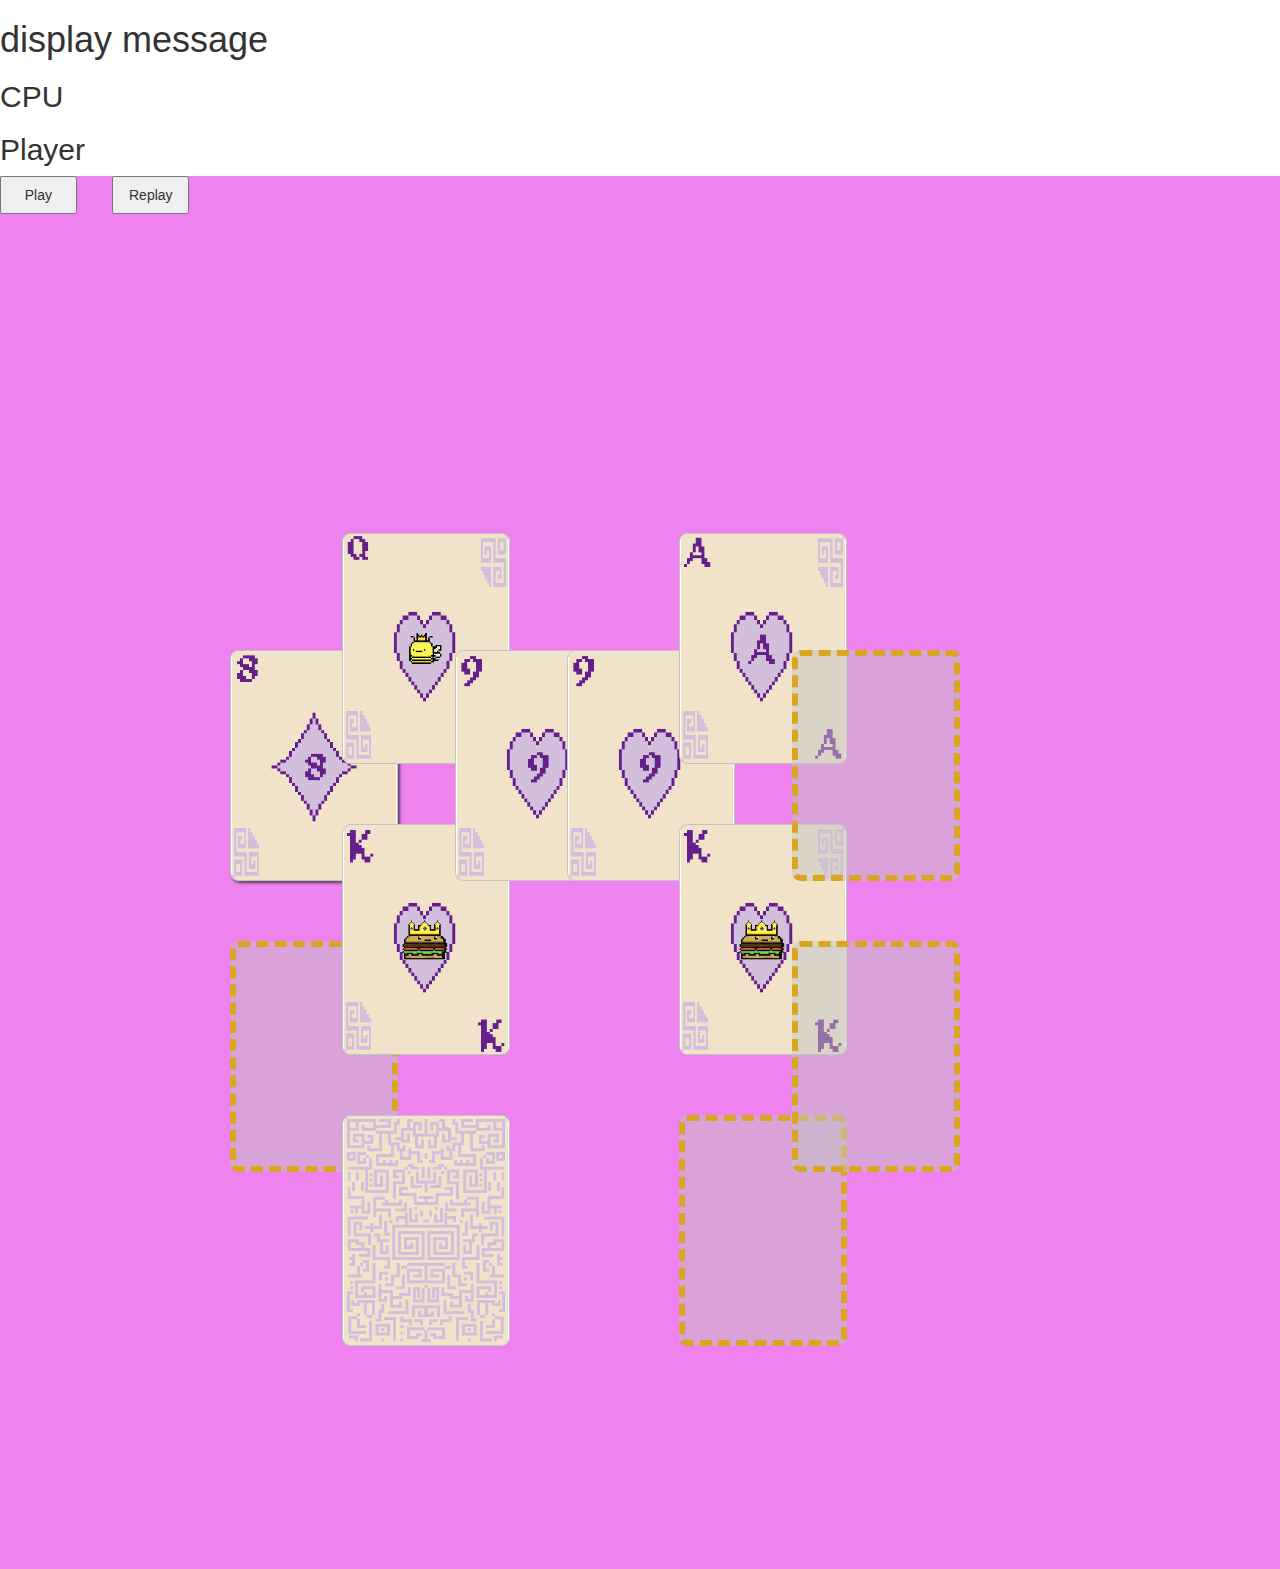
==== index.html @ 333b04a7 "shuffle and deal functions working" ====
<!DOCTYPE html>
<html lang="en">
    <head>
        <meta charset="UTF-8">
        <meta http-equiv="X-UA-Compatible" content="IE=edge">
        <meta name="viewport" content="width=device-width, initial-scale=1.0">
        <link rel="stylesheet" href="https://maxcdn.bootstrapcdn.com/bootstrap/3.3.7/css/bootstrap.min.css" integrity="sha384-BVYiiSIFeK1dGmJRAkycuHAHRg32OmUcww7on3RYdg4Va+PmSTsz/K68vbdEjh4u" crossorigin="anonymous">
        <link rel="stylesheet" href="css/cardstarter.css">
        <link rel="stylesheet" href="css/syle.css">
        <script defer src="js/app.js"></script>
        <title>This Means WAR!?!?!</title>
    </head>
    <body>
        <h1 class="displayMsg">display message</h1>
        <h2 class="cpuName">CPU</h2>
        <h2 class="playerName">Player</h2>
        <section class="gameBoard">
        <section class="PlayerPlayWin">
            <div class="card d08 xlarge shadow">cpu</div>
            <div class="card xlarge outline">cpu</div>
        </section>
        <section class = "PlayerAnte">
            <div class="card hQ xlarge"></div>
            <div class="card hK xlarge"></div>
            <div class="card xlarge back"></div>
        </section>
        <section class="playerPlaying">
            <div class="card h09 xlarge">cpu</div>
        </section>
        <section class="cpuPlaying">
            <div class="card h09 xlarge">cpu</div>
        </section>
        <section class = "cpuAnte">
            <div class="card hA xlarge"></div>
            <div class="card hK xlarge"></div>
            <div class="card xlarge outline"></div>
        </section>
        <section class="cpuPlayWin">
            <div class="card xlarge outline">cpu</div>
            <div class="card xlarge outline">cpu</div>
        </section>
</body>
<button class="playBtn" id="playBtn">Play</button> 
<button class="replayBtn" id="replayBtn">Replay</button>
</html>
---- css/cardstarter.css ----
@charset "UTF-8";
.card {
  box-sizing: border-box;
  display: inline-block;
  margin: 5px 5px 50px 5px;
  cursor: pointer;
  /* Set the card's dimensions, and size it relative to
     it's font size. */
  font-size: inherit;
  width: 4.0em;
  height: 5.5em;
  /* Add a default background color and border. */
  background-color: #fff;
  border-radius: 0.20em;
  border: 1px solid #c3c3c3;
  /* Scale and set the background settings. */
  background-repeat: no-repeat;
  background-position: center center;
  background-size: contain;
  /* "Hide" any text within the element (use text to be
     simply compliant with screen readers, etc.). */
  text-indent: 100%;
  white-space: nowrap;
  overflow: hidden;
  /* Default sizes for cards (size based off the font). */
  /* Optional styles for cards: borderless and drop shadow. */
  /* Not a card, but a card-shaped outline to represent a
     droppable place, like an empty pile. */ }
  .card.small {
    font-size: 12px; }
  .card.large {
    font-size: 26px; }
  .card.xlarge {
    font-size: 42px; }
  .card.no-border {
    border: 0; }
  .card.shadow {
    box-shadow: 2px 2px 3px 0 rgba(41, 41, 41, 0.75); }
  .card.outline {
    background-image: none;
    background-color: rgba(195, 195, 195, 0.5);
    border: 0.15em dashed #daa520; }

.card.diamonds.A,
.card.dA,
.card.♦A {
  background-image: url("../images/diamonds/diamonds-A.gif"); }

.card.diamonds.K,
.card.dK,
.card.♦K {
  background-image: url("../images/diamonds/diamonds-K.gif"); }

.card.diamonds.Q,
.card.dQ,
.card.♦Q {
  background-image: url("../images/diamonds/diamonds-Q.gif"); }

.card.diamonds.J,
.card.dJ,
.card.♦J {
  background-image: url("../images/diamonds/diamonds-J.gif"); }

.card.diamonds.r10,
.card.d10,
.card.♦10 {
  background-image: url("../images/diamonds/diamonds-r10.gif"); }

.card.diamonds.r09,
.card.d09,
.card.♦09 {
  background-image: url("../images/diamonds/diamonds-r09.gif"); }

.card.diamonds.r08,
.card.d08,
.card.♦08 {
  background-image: url("../images/diamonds/diamonds-r08.gif"); }

.card.diamonds.r07,
.card.d07,
.card.♦07 {
  background-image: url("../images/diamonds/diamonds-r07.gif"); }

.card.diamonds.r06,
.card.d06,
.card.♦06 {
  background-image: url("../images/diamonds/diamonds-r06.gif"); }

.card.diamonds.r05,
.card.d05,
.card.♦05 {
  background-image: url("../images/diamonds/diamonds-r05.gif"); }

.card.diamonds.r04,
.card.d04,
.card.♦04 {
  background-image: url("../images/diamonds/diamonds-r04.gif"); }

.card.diamonds.r03,
.card.d03,
.card.♦03 {
  background-image: url("../images/diamonds/diamonds-r03.gif"); }

.card.diamonds.r02,
.card.d02,
.card.♦02 {
  background-image: url("../images/diamonds/diamonds-r02.gif"); }

.card.hearts.A,
.card.hA,
.card.♥A {
  background-image: url("../images/hearts/hearts-A.gif"); }

.card.hearts.K,
.card.hK,
.card.♥K {
  background-image: url("../images/hearts/hearts-K.gif"); }

.card.hearts.Q,
.card.hQ,
.card.♥Q {
  background-image: url("../images/hearts/hearts-Q.gif"); }

.card.hearts.J,
.card.hJ,
.card.♥J {
  background-image: url("../images/hearts/hearts-J.gif"); }

.card.hearts.r10,
.card.h10,
.card.♥10 {
  background-image: url("../images/hearts/hearts-r10.gif"); }

.card.hearts.r09,
.card.h09,
.card.♥09 {
  background-image: url("../images/hearts/hearts-r09.gif"); }

.card.hearts.r08,
.card.h08,
.card.♥08 {
  background-image: url("../images/hearts/hearts-r08.gif"); }

.card.hearts.r07,
.card.h07,
.card.♥07 {
  background-image: url("../images/hearts/hearts-r07.gif"); }

.card.hearts.r06,
.card.h06,
.card.♥06 {
  background-image: url("../images/hearts/hearts-r06.gif"); }

.card.hearts.r05,
.card.h05,
.card.♥05 {
  background-image: url("../images/hearts/hearts-r05.gif"); }

.card.hearts.r04,
.card.h04,
.card.♥04 {
  background-image: url("../images/hearts/hearts-r04.gif"); }

.card.hearts.r03,
.card.h03,
.card.♥03 {
  background-image: url("../images/hearts/hearts-r03.gif"); }

.card.hearts.r02,
.card.h02,
.card.♥02 {
  background-image: url("../images/hearts/hearts-r02.gif"); }

.card.spades.A,
.card.sA,
.card.♠A {
  background-image: url("../images/spades/spades-A.gif"); }

.card.spades.K,
.card.sK,
.card.♠K {
  background-image: url("../images/spades/spades-K.gif"); }

.card.spades.Q,
.card.sQ,
.card.♠Q {
  background-image: url("../images/spades/spades-Q.gif"); }

.card.spades.J,
.card.sJ,
.card.♠J {
  background-image: url("../images/spades/spades-J.gif"); }

.card.spades.r10,
.card.s10,
.card.♠10 {
  background-image: url("../images/spades/spades-r10.gif"); }

.card.spades.r09,
.card.s09,
.card.♠09 {
  background-image: url("../images/spades/spades-r09.gif"); }

.card.spades.r08,
.card.s08,
.card.♠08 {
  background-image: url("../images/spades/spades-r08.gif"); }

.card.spades.r07,
.card.s07,
.card.♠07 {
  background-image: url("../images/spades/spades-r07.gif"); }

.card.spades.r06,
.card.s06,
.card.♠06 {
  background-image: url("../images/spades/spades-r06.gif"); }

.card.spades.r05,
.card.s05,
.card.♠05 {
  background-image: url("../images/spades/spades-r05.gif"); }

.card.spades.r04,
.card.s04,
.card.♠04 {
  background-image: url("../images/spades/spades-r04.gif"); }

.card.spades.r03,
.card.s03,
.card.♠03 {
  background-image: url("../images/spades/spades-r03.gif"); }

.card.spades.r02,
.card.s02,
.card.♠02 {
  background-image: url("../images/spades/spades-r02.gif"); }

.card.clubs.A,
.card.cA,
.card.♣A {
  background-image: url("../images/clubs/clubs-A.gif"); }

.card.clubs.K,
.card.cK,
.card.♣K {
  background-image: url("../images/clubs/clubs-K.gif"); }

.card.clubs.Q,
.card.cQ,
.card.♣Q {
  background-image: url("../images/clubs/clubs-Q.gif"); }

.card.clubs.J,
.card.cJ,
.card.♣J {
  background-image: url("../images/clubs/clubs-J.gif"); }

.card.clubs.r10,
.card.c10,
.card.♣10 {
  background-image: url("../images/clubs/clubs-r10.gif"); }

.card.clubs.r09,
.card.c09,
.card.♣09 {
  background-image: url("../images/clubs/clubs-r09.gif"); }

.card.clubs.r08,
.card.c08,
.card.♣08 {
  background-image: url("../images/clubs/clubs-r08.gif"); }

.card.clubs.r07,
.card.c07,
.card.♣07 {
  background-image: url("../images/clubs/clubs-r07.gif"); }

.card.clubs.r06,
.card.c06,
.card.♣06 {
  background-image: url("../images/clubs/clubs-r06.gif"); }

.card.clubs.r05,
.card.c05,
.card.♣05 {
  background-image: url("../images/clubs/clubs-r05.gif"); }

.card.clubs.r04,
.card.c04,
.card.♣04 {
  background-image: url("../images/clubs/clubs-r04.gif"); }

.card.clubs.r03,
.card.c03,
.card.♣03 {
  background-image: url("../images/clubs/clubs-r03.gif"); }

.card.clubs.r02,
.card.c02,
.card.♣02 {
  background-image: url("../images/clubs/clubs-r02.gif"); }

.card.joker {
  background-image: url("../images/jokers/joker.svg"); }

.card.joker-black {
  background-image: url("../images/jokers/joker-black.svg"); }

.card.joker-red {
  background-image: url("../images/jokers/joker-red.svg"); }

.card.back {
  background-image: url("../images/backs/back.gif"); }



/* Re-orients the cards for different directions. While
   they are symmetric, it's still important to orient
   them correctly in case text or other symbols are
   layered on them with CSS pseudo-selectors, new
   classes/rules, etc. */
.card.west,
.card.W {
  transform: rotate(90deg);
  margin: auto 0.75em; }
  .card.west.shadow,
  .card.W.shadow {
    box-shadow: 2px -2px 3px 0 rgba(41, 41, 41, 0.75); }

.card.north,
.card.N {
  transform: rotate(180deg); }
  .card.north.shadow,
  .card.N.shadow {
    box-shadow: -2px -2px 3px 0 rgba(41, 41, 41, 0.75); }

.card.east,
.card.E {
  transform: rotate(270deg);
  margin: auto 0.75em; }
  .card.east.shadow,
  .card.E.shadow {
    box-shadow: -2px 2px 3px 0 rgba(41, 41, 41, 0.75); }
---- css/syle.css ----
.gameBoard {
    background-color: violet;
    display: grid;
    grid-template-columns: repeat(12, [col-start] 8vmax);
    grid-template-rows: repeat(12, [row-start] 8vmax);
    column-gap: 10px;
   row-gap: 15px;
}


button{
max-width: 6vmax;
max-height: 3vmax;
text-align: center;
}

.PlayerPlayWin {
grid-column: 3;
grid-row: 5;
-ms-grid-row-span: 7;

}

.PlayerAnte{
    grid-column: 4;
    grid-row: 4;
    -ms-grid-row-span: 8;
}

.playerPlaying{
    grid-column: 5;
    grid-row: 5;
}

.cpuPlaying{
    grid-column: 6;
    grid-row: 5;
}

.cpuAnte{
    grid-column: 7;
    grid-row: 4;
    -ms-grid-row-span: 8;
}

.cpuPlayWin{
    grid-column: 8;
    grid-row: 5;
    -ms-grid-row-span: 7;
}
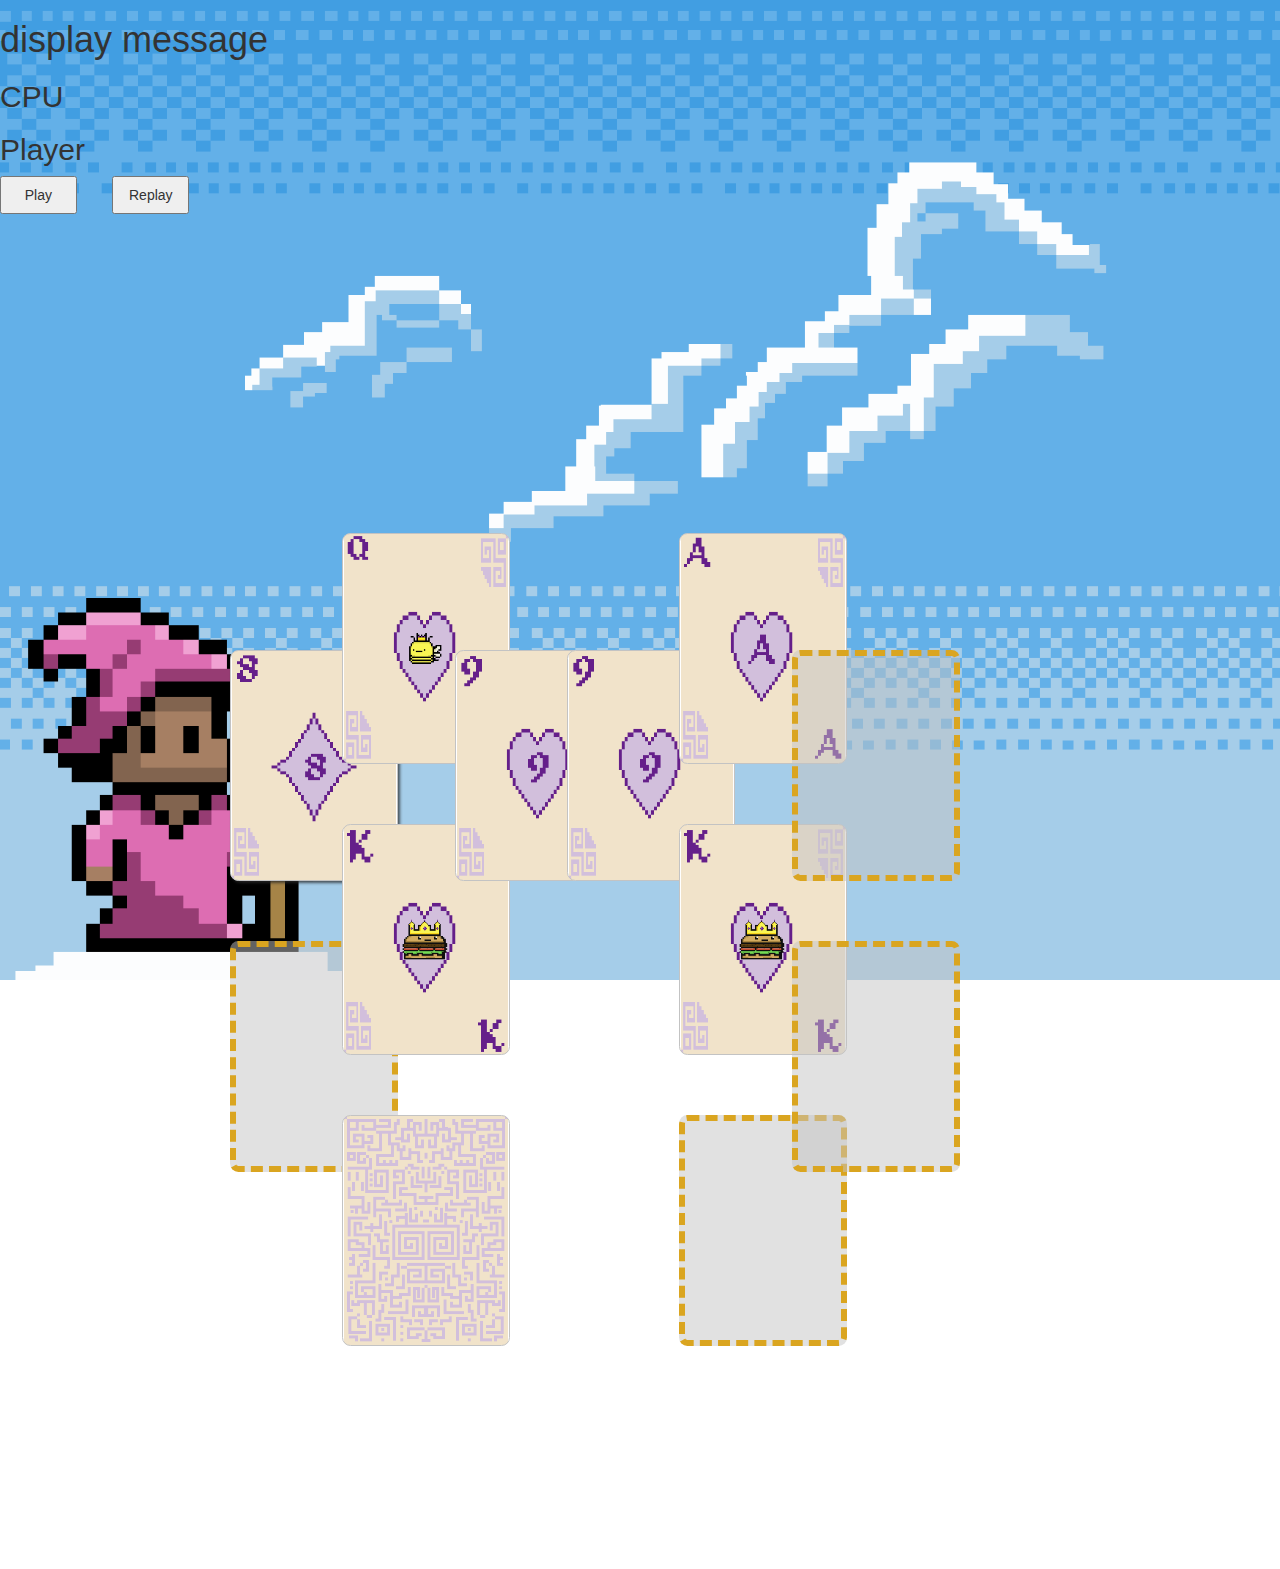
==== commit 4f72721f: "fixed decks so they discard top cards as used" ====
--- a/index.html
+++ b/index.html
@@ -25,10 +25,10 @@
             <div class="card xlarge back"></div>
         </section>
         <section class="playerPlaying">
-            <div class="card h09 xlarge">cpu</div>
+            <div id = "playerCurCard" class="card h09 xlarge">cpu</div>
         </section>
         <section class="cpuPlaying">
-            <div class="card h09 xlarge">cpu</div>
+            <div id="cpuCurCard" class="card h09 xlarge">cpu</div>
         </section>
         <section class = "cpuAnte">
             <div class="card hA xlarge"></div>
--- a/css/syle.css
+++ b/css/syle.css
@@ -1,51 +1,55 @@
 .gameBoard {
-    background-color: violet;
-    display: grid;
-    grid-template-columns: repeat(12, [col-start] 8vmax);
-    grid-template-rows: repeat(12, [row-start] 8vmax);
-    column-gap: 10px;
-   row-gap: 15px;
+  display: grid;
+  grid-template-columns: repeat(12, [col-start] 8vmax);
+  grid-template-rows: repeat(12, [row-start] 8vmax);
+  column-gap: 10px;
+  row-gap: 15px;
 }
 
-
-button{
-max-width: 6vmax;
-max-height: 3vmax;
-text-align: center;
+button {
+  max-width: 6vmax;
+  max-height: 3vmax;
+  text-align: center;
 }
 
 .PlayerPlayWin {
-grid-column: 3;
-grid-row: 5;
--ms-grid-row-span: 7;
-
+  grid-column: 3;
+  grid-row: 5;
+  -ms-grid-row-span: 7;
 }
 
-.PlayerAnte{
-    grid-column: 4;
-    grid-row: 4;
-    -ms-grid-row-span: 8;
+.PlayerAnte {
+  grid-column: 4;
+  grid-row: 4;
+  -ms-grid-row-span: 8;
 }
 
-.playerPlaying{
-    grid-column: 5;
-    grid-row: 5;
+.playerPlaying {
+  grid-column: 5;
+  grid-row: 5;
 }
 
-.cpuPlaying{
-    grid-column: 6;
-    grid-row: 5;
+.cpuPlaying {
+  grid-column: 6;
+  grid-row: 5;
 }
 
-.cpuAnte{
-    grid-column: 7;
-    grid-row: 4;
-    -ms-grid-row-span: 8;
+.cpuAnte {
+  grid-column: 7;
+  grid-row: 4;
+  -ms-grid-row-span: 8;
 }
 
-.cpuPlayWin{
-    grid-column: 8;
-    grid-row: 5;
-    -ms-grid-row-span: 7;
+.cpuPlayWin {
+  grid-column: 8;
+  grid-row: 5;
+  -ms-grid-row-span: 7;
 }
 
+body{
+  height:75vmax;
+  width: 75vmax;
+  background-image: url("../images/backgrounds/background.gif");
+  background-repeat: no-repeat;
+  background-size: cover;
+}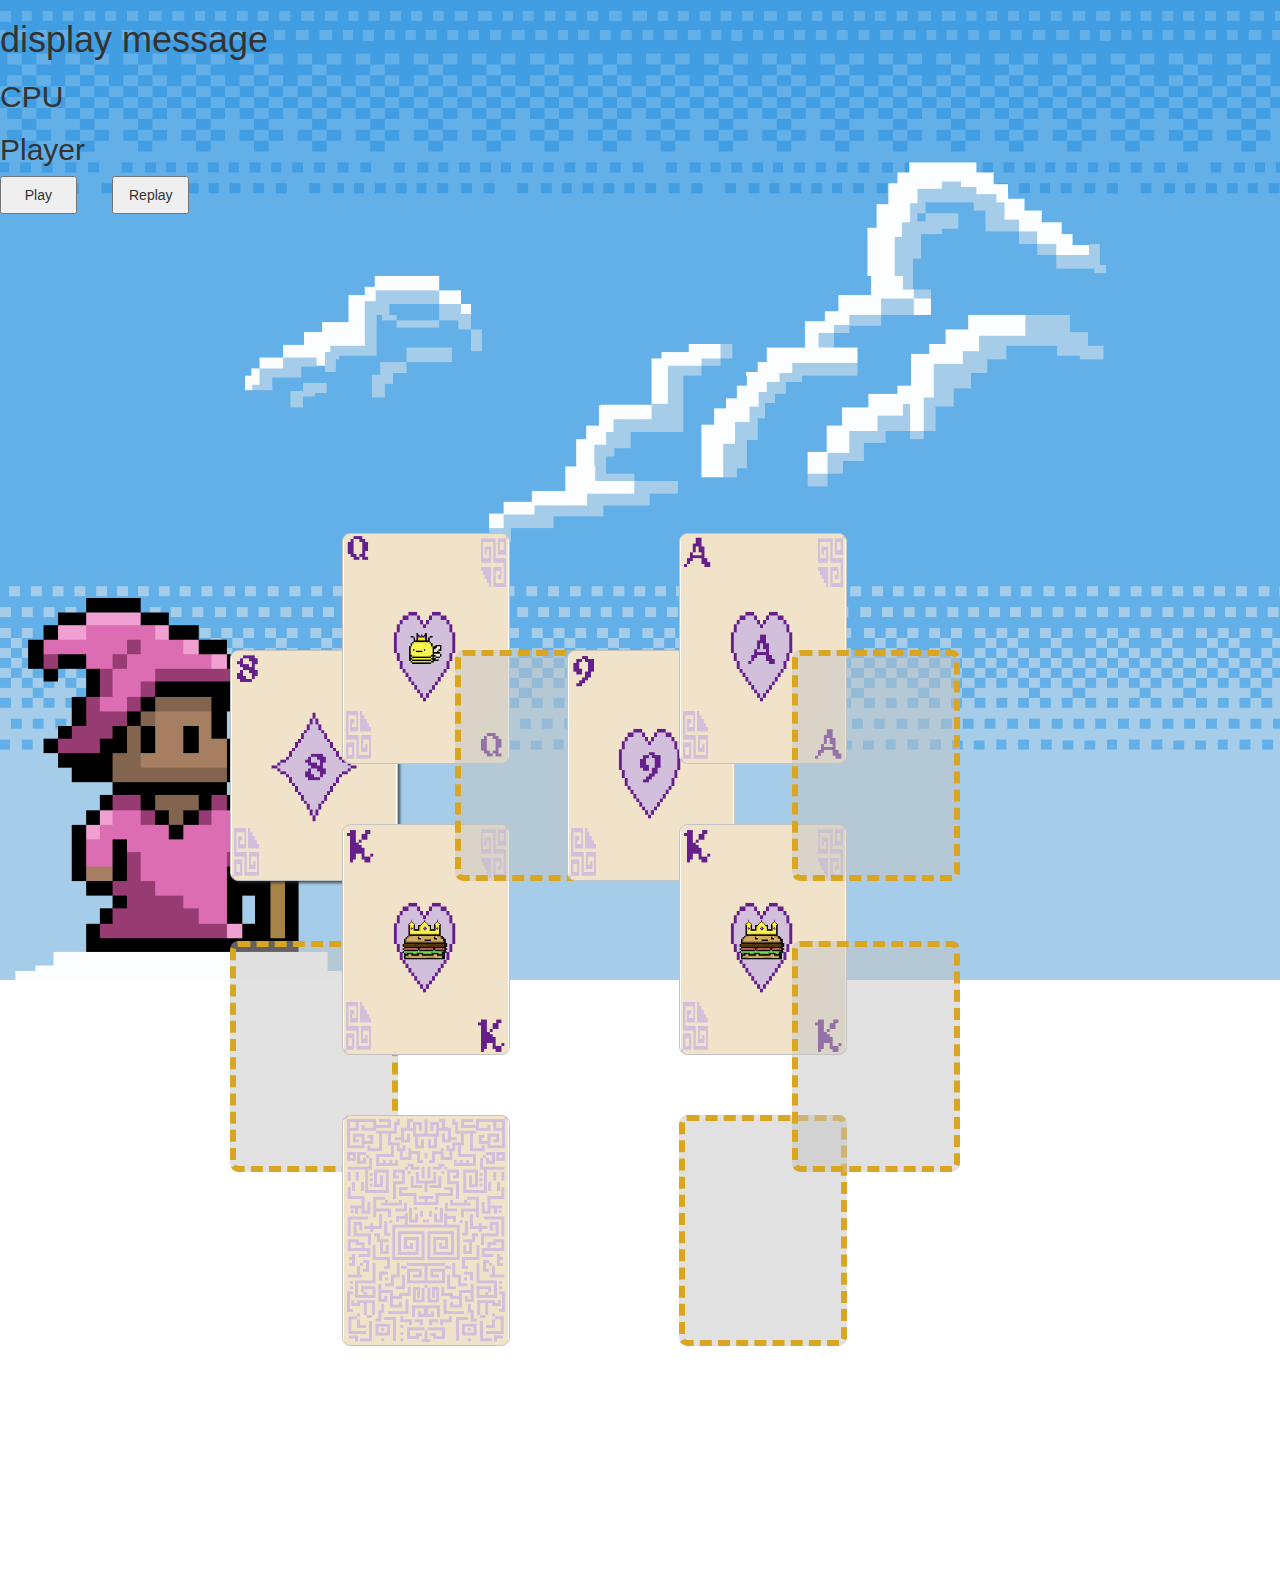
==== commit 41d0cef2: "rendering first card for player test succesful" ====
--- a/index.html
+++ b/index.html
@@ -16,28 +16,28 @@
         <h2 class="playerName">Player</h2>
         <section class="gameBoard">
         <section class="PlayerPlayWin">
-            <div class="card d08 xlarge shadow">cpu</div>
-            <div class="card xlarge outline">cpu</div>
+            <div id="playerDeck" class="card d08 xlarge shadow">cpu</div>
+            <div id="playerWin" class="card xlarge outline">cpu</div>
         </section>
         <section class = "PlayerAnte">
-            <div class="card hQ xlarge"></div>
-            <div class="card hK xlarge"></div>
-            <div class="card xlarge back"></div>
+            <div id="playerAnte1" class="card hQ xlarge"></div>
+            <div id="playerAnte2" class="card hK xlarge"></div>
+            <div  id="playerAnte3" class="card xlarge back"></div>
         </section>
         <section class="playerPlaying">
-            <div id = "playerCurCard" class="card h09 xlarge">cpu</div>
+            <div id = "playerCompCard" class="card outline xlarge">cpu</div>
         </section>
         <section class="cpuPlaying">
             <div id="cpuCurCard" class="card h09 xlarge">cpu</div>
         </section>
         <section class = "cpuAnte">
-            <div class="card hA xlarge"></div>
-            <div class="card hK xlarge"></div>
-            <div class="card xlarge outline"></div>
+            <div id="cpuAnte1" class="card hA xlarge"></div>
+            <div id="cpuAnte2" class="card hK xlarge"></div>
+            <div id="cpuAnte1" class="card xlarge outline"></div>
         </section>
         <section class="cpuPlayWin">
-            <div class="card xlarge outline">cpu</div>
-            <div class="card xlarge outline">cpu</div>
+            <div id="cpuDeck" class="card xlarge outline">cpu</div>
+            <div id="cpuWin" class="card xlarge outline">cpu</div>
         </section>
 </body>
 <button class="playBtn" id="playBtn">Play</button> 
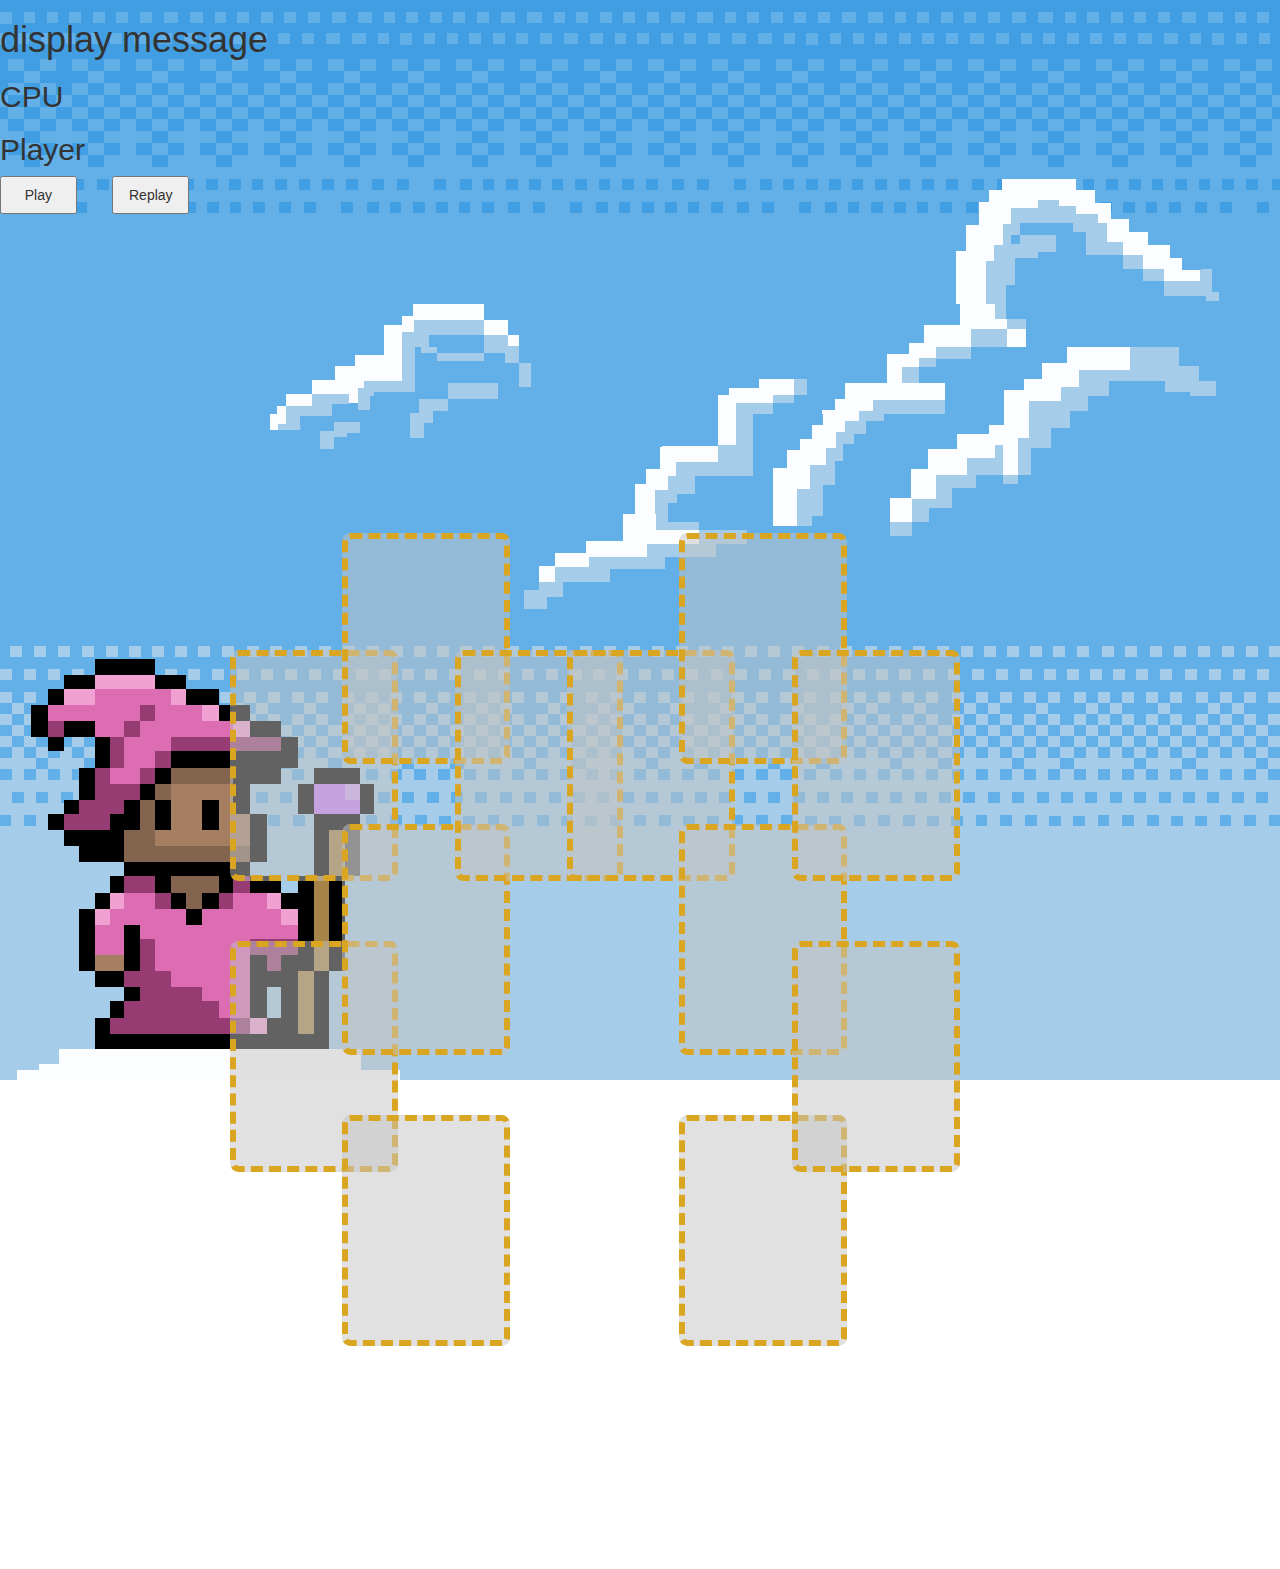
==== commit e4454a36: "still workign render function" ====
--- a/index.html
+++ b/index.html
@@ -16,28 +16,28 @@
         <h2 class="playerName">Player</h2>
         <section class="gameBoard">
         <section class="PlayerPlayWin">
-            <div id="playerDeck" class="card d08 xlarge shadow">cpu</div>
-            <div id="playerWin" class="card xlarge outline">cpu</div>
+            <div id="playerDeck" class="card xlarge outline">cpu</div>
+            <div id="playerWinDeck" class="card xlarge outline">cpu</div>
         </section>
         <section class = "PlayerAnte">
-            <div id="playerAnte1" class="card hQ xlarge"></div>
-            <div id="playerAnte2" class="card hK xlarge"></div>
-            <div  id="playerAnte3" class="card xlarge back"></div>
+            <div id="playerAnte1" class="card xlarge outline"></div>
+            <div id="playerAnte2" class="card xlarge outline"></div>
+            <div  id="playerAnte3" class="card xlarge outline"></div>
         </section>
         <section class="playerPlaying">
-            <div id = "playerCompCard" class="card outline xlarge">cpu</div>
+            <div id = "playerCompCard" class="card  xlarge outline">cpu</div>
         </section>
         <section class="cpuPlaying">
-            <div id="cpuCurCard" class="card h09 xlarge">cpu</div>
+            <div id="cpuCompCard" class="card  xlarge outline">cpu</div>
         </section>
         <section class = "cpuAnte">
-            <div id="cpuAnte1" class="card hA xlarge"></div>
-            <div id="cpuAnte2" class="card hK xlarge"></div>
+            <div id="cpuAnte1" class="card  xlarge outline"></div>
+            <div id="cpuAnte2" class="card xlarge outline"></div>
             <div id="cpuAnte1" class="card xlarge outline"></div>
         </section>
         <section class="cpuPlayWin">
             <div id="cpuDeck" class="card xlarge outline">cpu</div>
-            <div id="cpuWin" class="card xlarge outline">cpu</div>
+            <div id="cpuWinDeck" class="card xlarge outline">cpu</div>
         </section>
 </body>
 <button class="playBtn" id="playBtn">Play</button> 
--- a/css/syle.css
+++ b/css/syle.css
@@ -47,9 +47,8 @@
 }
 
 body{
-  height:75vmax;
-  width: 75vmax;
+ 
   background-image: url("../images/backgrounds/background.gif");
   background-repeat: no-repeat;
-  background-size: cover;
+
 }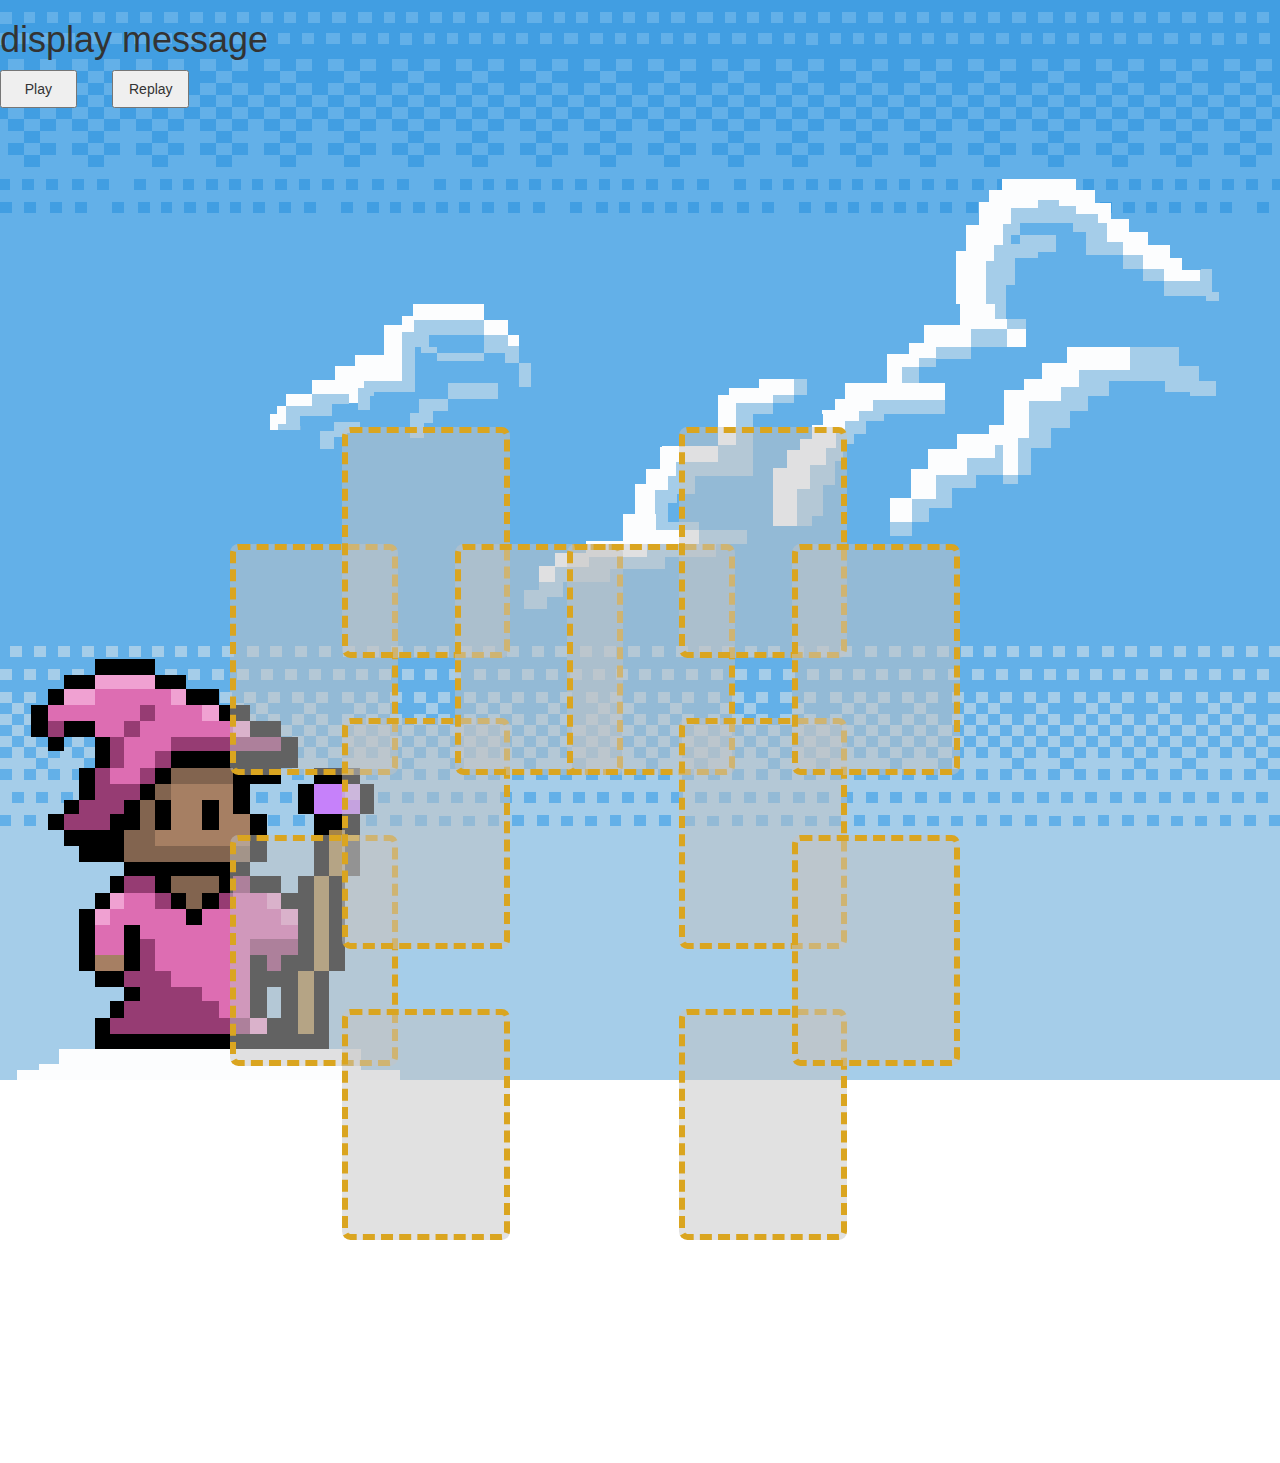
==== commit c2b33e68: "push" ====
--- a/index.html
+++ b/index.html
@@ -11,9 +11,7 @@
         <title>This Means WAR!?!?!</title>
     </head>
     <body>
-        <h1 class="displayMsg">display message</h1>
-        <h2 class="cpuName">CPU</h2>
-        <h2 class="playerName">Player</h2>
+        <h1 id="displayMsg">display message</h1>
         <section class="gameBoard">
         <section class="PlayerPlayWin">
             <div id="playerDeck" class="card xlarge outline">cpu</div>
@@ -33,7 +31,7 @@
         <section class = "cpuAnte">
             <div id="cpuAnte1" class="card  xlarge outline"></div>
             <div id="cpuAnte2" class="card xlarge outline"></div>
-            <div id="cpuAnte1" class="card xlarge outline"></div>
+            <div id="cpuAnte3" class="card xlarge outline"></div>
         </section>
         <section class="cpuPlayWin">
             <div id="cpuDeck" class="card xlarge outline">cpu</div>
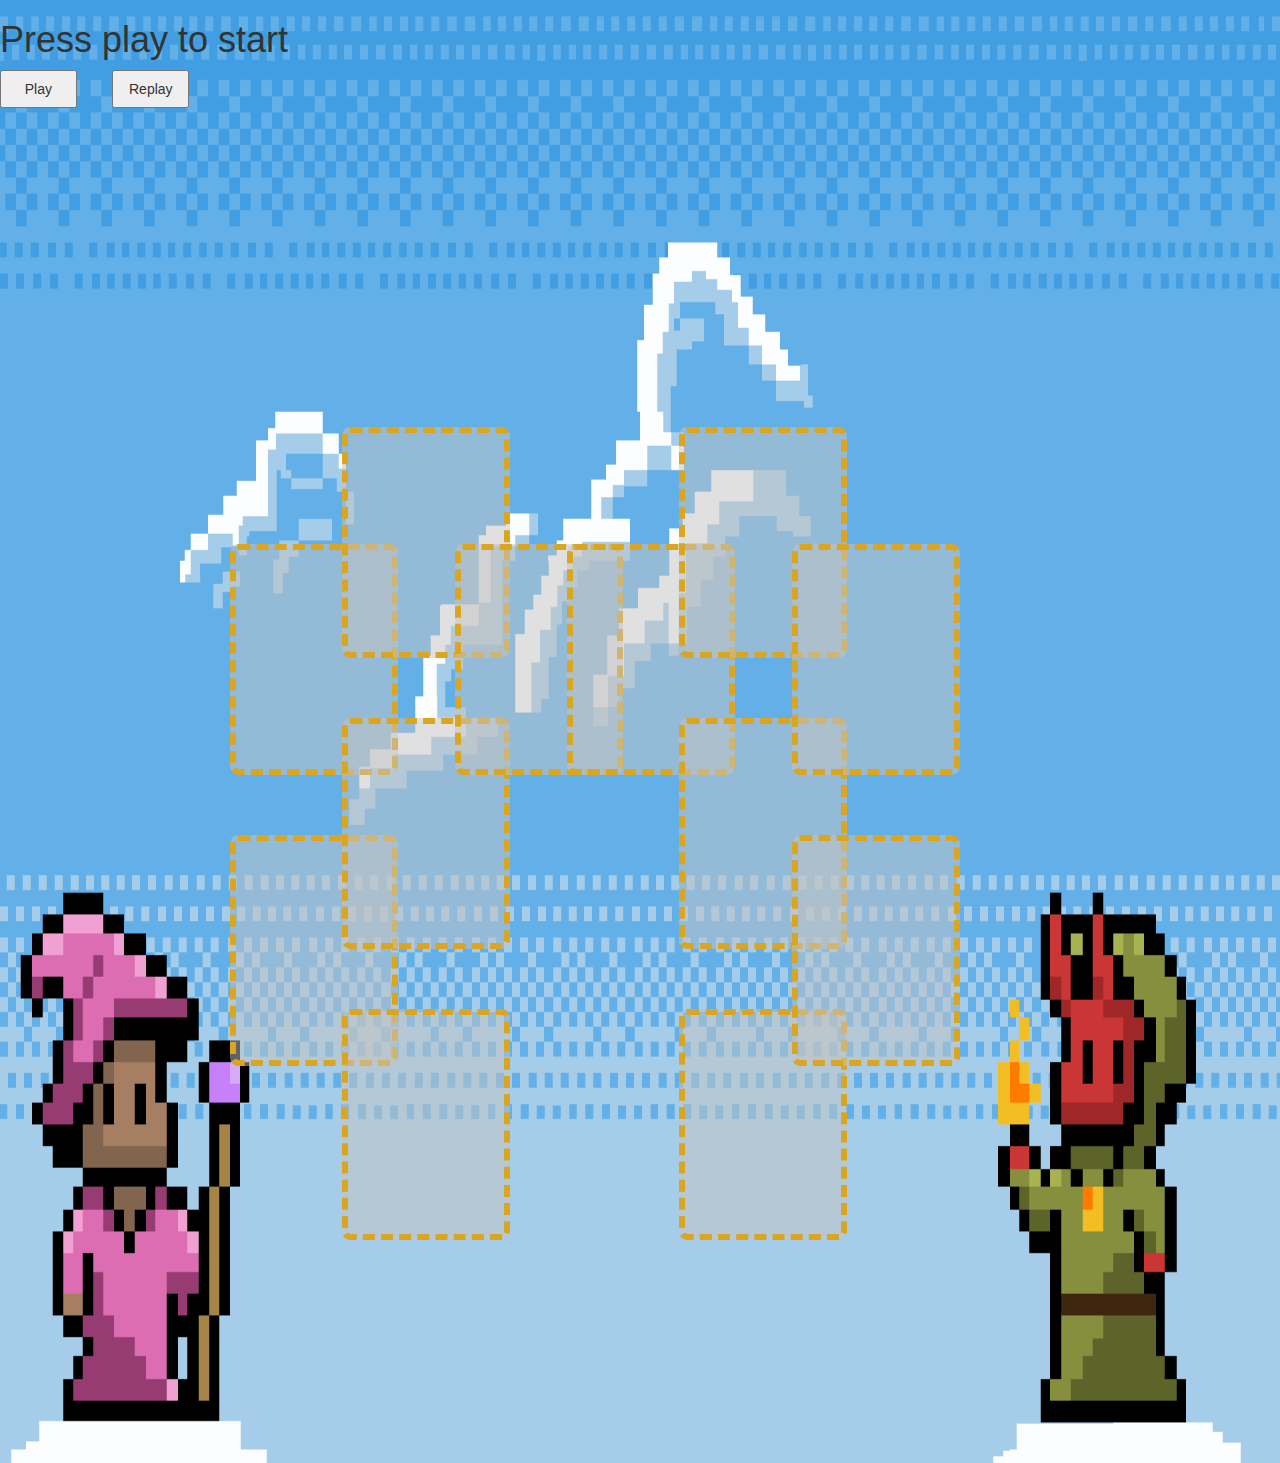
==== commit 8779a4eb: "fixed display msg and background" ====
--- a/index.html
+++ b/index.html
@@ -11,7 +11,7 @@
         <title>This Means WAR!?!?!</title>
     </head>
     <body>
-        <h1 id="displayMsg">display message</h1>
+        <h1 id="displayMsg">Press play to start</h1>
         <section class="gameBoard">
         <section class="PlayerPlayWin">
             <div id="playerDeck" class="card xlarge outline">cpu</div>
--- a/css/syle.css
+++ b/css/syle.css
@@ -1,4 +1,5 @@
 .gameBoard {
+ 
   display: grid;
   grid-template-columns: repeat(12, [col-start] 8vmax);
   grid-template-rows: repeat(12, [row-start] 8vmax);
@@ -49,6 +50,5 @@
 body{
  
   background-image: url("../images/backgrounds/background.gif");
-  background-repeat: no-repeat;
-
+  background-repeat:round
 }